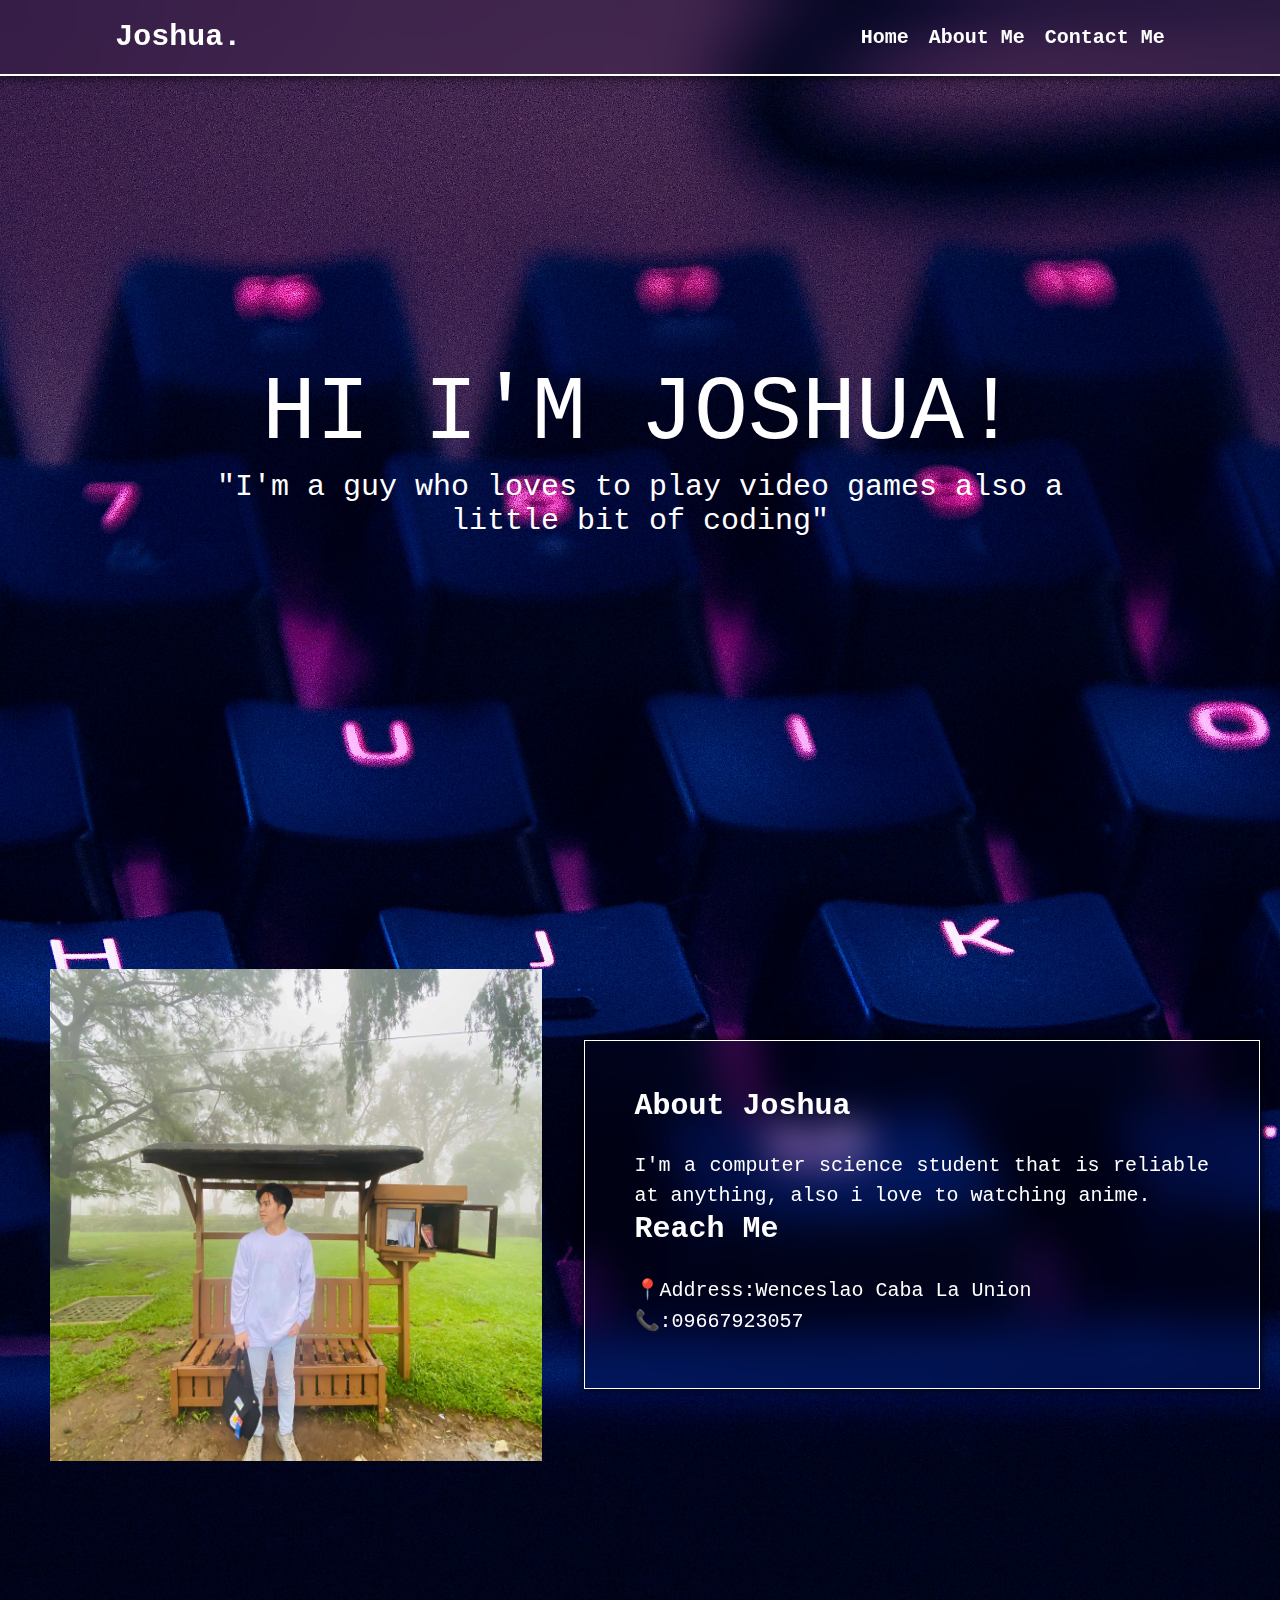
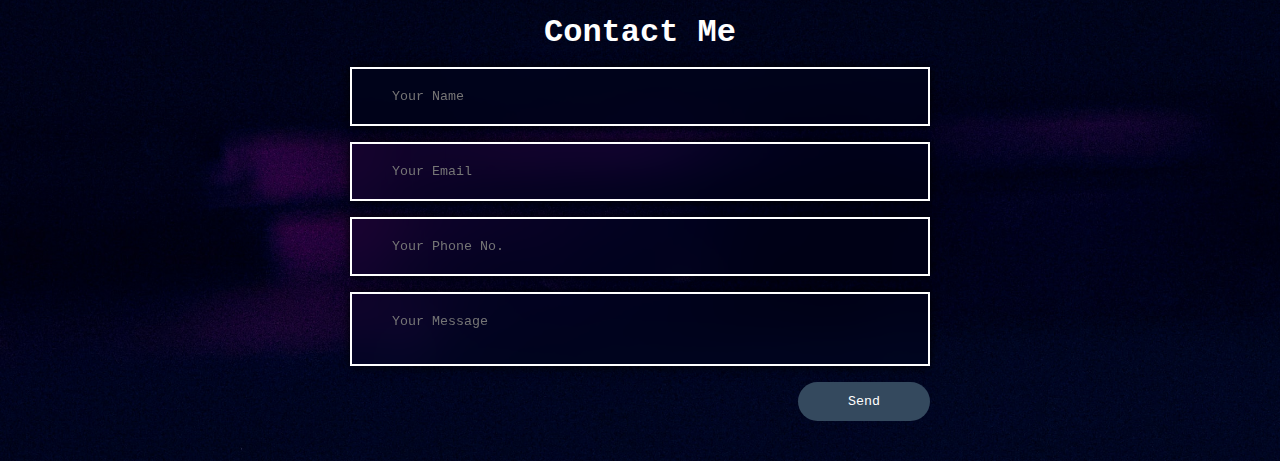
==== index.html @ b186a25e "Rename FINALRESPONSIVEHOME.html to index.html" ====
<html lang="en">
<head>
  <meta charset="UTF-8">
  <meta name="viewport" content="width=device-width, initial-scale=1.0">
  <title>Joshua. Simple Portfolio</title>
  <link rel="stylesheet" href="finalhomecss.css">
  <link rel="icon" href="ZEKE.jpg" type="image/x-icon">
  <script>

  </script>
</head>

<body>

  <header id="Top">
    <a href="" class="logo">Joshua.</a>
    <ul class="navlist">
      <li><a class="active" href="#">Home</a></li>
      <li><a href="#about">About Me</a></li>
      <li><a href="#contact">Contact Me</a></li>
    </ul>

    <div class="bx bx-menu" id="menu-icon">
      <img class="bars" src="barsss.png" alt="bar">
    </div>
  </header>

  <section class="hero">
    <div class="hero-text">

      <h1>HI I'M JOSHUA!</h1>
  
        <p>"I'm a guy who loves to play video games 
          also a little bit of coding"</p>
 
    </div>

  </section>

  <div class="about-section" id="about">
    <div class="inner-container">
      <h1 class="text">About Joshua</h1>
      <p class="text">
        I'm a computer science student that is reliable at anything, also i love to watching anime.
      </p>

      <h1>Reach Me</h1>

      <p class="text">
        📍Address:Wenceslao Caba La Union
      </p>
      <p class="text">
        📞:09667923057  
      </p>
    </div>

  </div>

  <div class="contact-section" id="contact">

    <h1>Contact Me</h1>
    <form class="contact-form" action="" method="post">
      <input type="text" class="contact-form-text" placeholder="Your Name">
      <input type="text" class="contact-form-text" placeholder="Your Email">
      <input type="text" class="contact-form-text" placeholder="Your Phone No.">
      <textarea class="contact-form-text" placeholder="Your Message"></textarea>

      <input type="submit" class="contact-form-btn" value="Send">
    </form>
  </div>
  
  <script>
let menu = document.querySelector('#menu-icon');
let navlist = document.querySelector('.navlist');

   menu.onclick = () => {
   menu.classList.toggle('bx-x');
   navlist.classList.toggle('open');
};
  </script>
</body>
</html>
---- finalhomecss.css ----
::-webkit-scrollbar{
  display: none;
}

*{
  padding: 0;
  margin: 0;
  box-sizing: border-box;
  list-style: none;
  text-decoration: none;
  font-family: 'Courier New', Courier, monospace;
}

header{
  position: fixed;
  right: 0;
  top: 0;
  z-index: 1000;
  width: 100%;
  display: flex;
  align-items: center;
  justify-content: space-between;
  padding: 20px 9%;
  background-color: transparent;
  border-bottom: 2px solid rgba(255, 255, 255, 2);
  backdrop-filter: blur(20px);
  box-shadow: 0 0 10px rgba(0, 0, 0, 2);
}

body{
  background: url(anas-alshanti-feXpdV001o4-unsplash.jpg) no-repeat center;
  background-size: cover;
  position: relative;
}

.logo{
  font-size: 30px;
  font-weight: 700;
  color: white;
}

.navlist{
  display: flex;
  
}

.navlist a{
  color: white;
  margin-left: 20px;
  font-size: 20px;
  font-weight: 600;
  border-bottom: 2px solid transparent;
}

.navlist a:hover{
  border-bottom: 2px solid white;
  transform: translateY(-5px);
}

li:hover {
  transform: translateY(-3px);
  border-radius: 10px;
  transition: 0.3s;
}

.navlist button{
  margin-left: 20px;
  height: 25px;
  font-size: 15px;
  font-weight: 500;
  width: 6em;
  border-radius: 20px;
  border: 1px solid white;
  color: white;
  background-color: green;
  cursor: pointer;
}

button:hover{
  transform: translateY(-3px);
  border-radius: 10px;
  transition: 0.3s
}

.cartimg{
  margin-left: 10px;
  width: 25px;
  height: 25px;
  cursor: pointer;
}

.cartimg:hover{
  transform: translateY(-3px);
  transition: 0.3s
}

#menu-icon{
  color: white;
  font-size: 30px;
  z-index: 10001;
  cursor: pointer;
  display: none;
}

.bars{
  width: 20px;
  height: 20px;
}

.hero{
  height: 100%;
  width: 100%;
  min-height: 100vh;
  background-size: cover;
  position: relative;
  display: grid;
  align-items: center;
  gap: 5rem;
  text-align: center;
}

.vapexpic{
  width: 400px;
  height: auto;
}

section{
  padding: 0 15%;
}

.hero-text h1{
  font-size: 90px;
  font-weight: 500;
  color: white;
}

.hero-text p{
  font-size: larger;
  color: white;
  font-weight: 500;
  font-size: 30px;
  margin-top: 5px;
  align-items: center;
}

main{
  width: 100%;
  height: 100%;
}

.containerfooter{
  max-width: 1170px;
  margin: auto;
}

.row{
  display: flex;
  flex-wrap: wrap;
}

section{
  min-height: 100vh;
  display: flex;
  align-items: center;
  justify-content: center;
}

.about-section{
  margin-top: 40px;
  background: url(home.jpg) no-repeat left;
  background-size: 40%;
  margin-left: 50px;
  overflow: hidden;
  background-color: transparent;
  padding: 100px 0;
}

.inner-container{
  width: 55%;
  float: right;
  background-color: transparent;
  border: 2px solid rgba(255, 255, 255, 2);
  backdrop-filter: blur(20px);
  box-shadow: 0 0 10px rgba(0, 0, 0, 2);
  border: 1px solid white;
  padding: 50px;
  margin-right: 20px;
}

.inner-container h1{
  margin-bottom: 30px;
  color: white;
  font-size: 30px;
  font-weight: 900;
}

.text{
  font-size: 20px;
  color: white;
  line-height: 30px;
  text-align: justify;
  margin-bottom: 1px;
}

.contact-section{
  background: transparent;
  padding: 40px 0;
  margin-top: 65px;
}

.contact-section h1{
  margin-top: 20px;
  text-align: center;
  color: white;

}

.border{
  width: 100px;
  height: 10px;
  background: white;
  margin: 40px auto;
}

.contact-form{
  max-width: 600px;
  margin: auto;
  padding: 0 10px;
  overflow: hidden;
}

.contact-form-text{
  display: block;
  width: 100%;
  box-sizing: border-box;
  margin: 16px 0;
  border: 0;
  background-color: transparent;
  border: 2px solid rgba(255, 255, 255, 2);
  backdrop-filter: blur(20px);
  box-shadow: 0 0 10px rgba(0, 0, 0, 2);
  padding: 20px 40px;
  outline: none;
  color: white;
  transition: 0.5s;
}

.contact-form-text:hover{
  box-shadow: 0 0 10px 4px #34495e;
}

textarea.contact-form-text{
  resize: none;
}

.contact-form-btn{
  float: right;
  border: 0;
  background: #34495e;
  color: white;
  padding: 12px 50px;
  border-radius: 20px;
  cursor: pointer;
  transition: 0.5s;
}

.contact-form-btn:hover{
  background: #2980b9;
}


@media (max-width: 1150px){
    
  header{
    padding: 15px 3%;
    transition: .2s;
  }

}

@media (max-width: 1250px){

  section{
    padding: 0 12%;
    transition: 0.2s;
  }

}

@media (max-width: 1150px){


      .hero-text h1{
        font-size: 60px;
        margin: 0 0 30px;
      }

      .hero-text p{
        margin-bottom: 25px;
      }

}

@media (max-width: 1000px){
      section{
        padding: 0 3%;
        transition: .2s;
      }

      .inner-container{
        padding: 80;
      }

      .hero-text{
        padding-top: 115px;
      }

      .hero-img{
        text-align: center;
      }

      .vapexpic{
        display: none;
      }

      .hero{
        height: 100%;
        gap: 1rem;
        grid-template-columns: 1fr;
      }
}

@media (max-width: 860px){
  #menu-icon{
    display: block;
  }
  .navlist{
    position: absolute;
    top: 100%;
    right: -300;
    width: 300px;
    height: 200px;
    background: white;
    display: flex;
    align-items: center;
    flex-direction: column;
    padding: 50px 20px;
    transition: all .55s ease;
    background-color: transparent;
    border: 2px solid rgba(255, 255, 255, 2);
    backdrop-filter: blur(20px);
    box-shadow: 0 0 10px rgba(0, 0, 0, 2);
  }

  .navlist a{
    display: block;
    margin: 7px 0;
    margin-left: 0;

}
.navlist button{
  display: block;
  margin: 10px 0;
  margin-left: 0;
}
.cartimg{
  margin: 10px 0;
}

.navlist.open{
  right: 0;
  border: 2px solid white;
}

.about-section{
  background-size: 100%;
  padding: 100px 40px;
  transition: all .55s ease;
  margin-left: 0;
}

.inner-container{
  width: 100%;
  color: white;
  transition: all .55s ease;
  background-color: transparent;
  border: 2px solid rgba(255, 255, 255, 2);
  backdrop-filter: blur(20px);
  box-shadow: 0 0 10px rgba(0, 0, 0, 2);
  margin-right: 0;
}

.text{
  color: white;
}

}

@media(max-width: 680px){


}
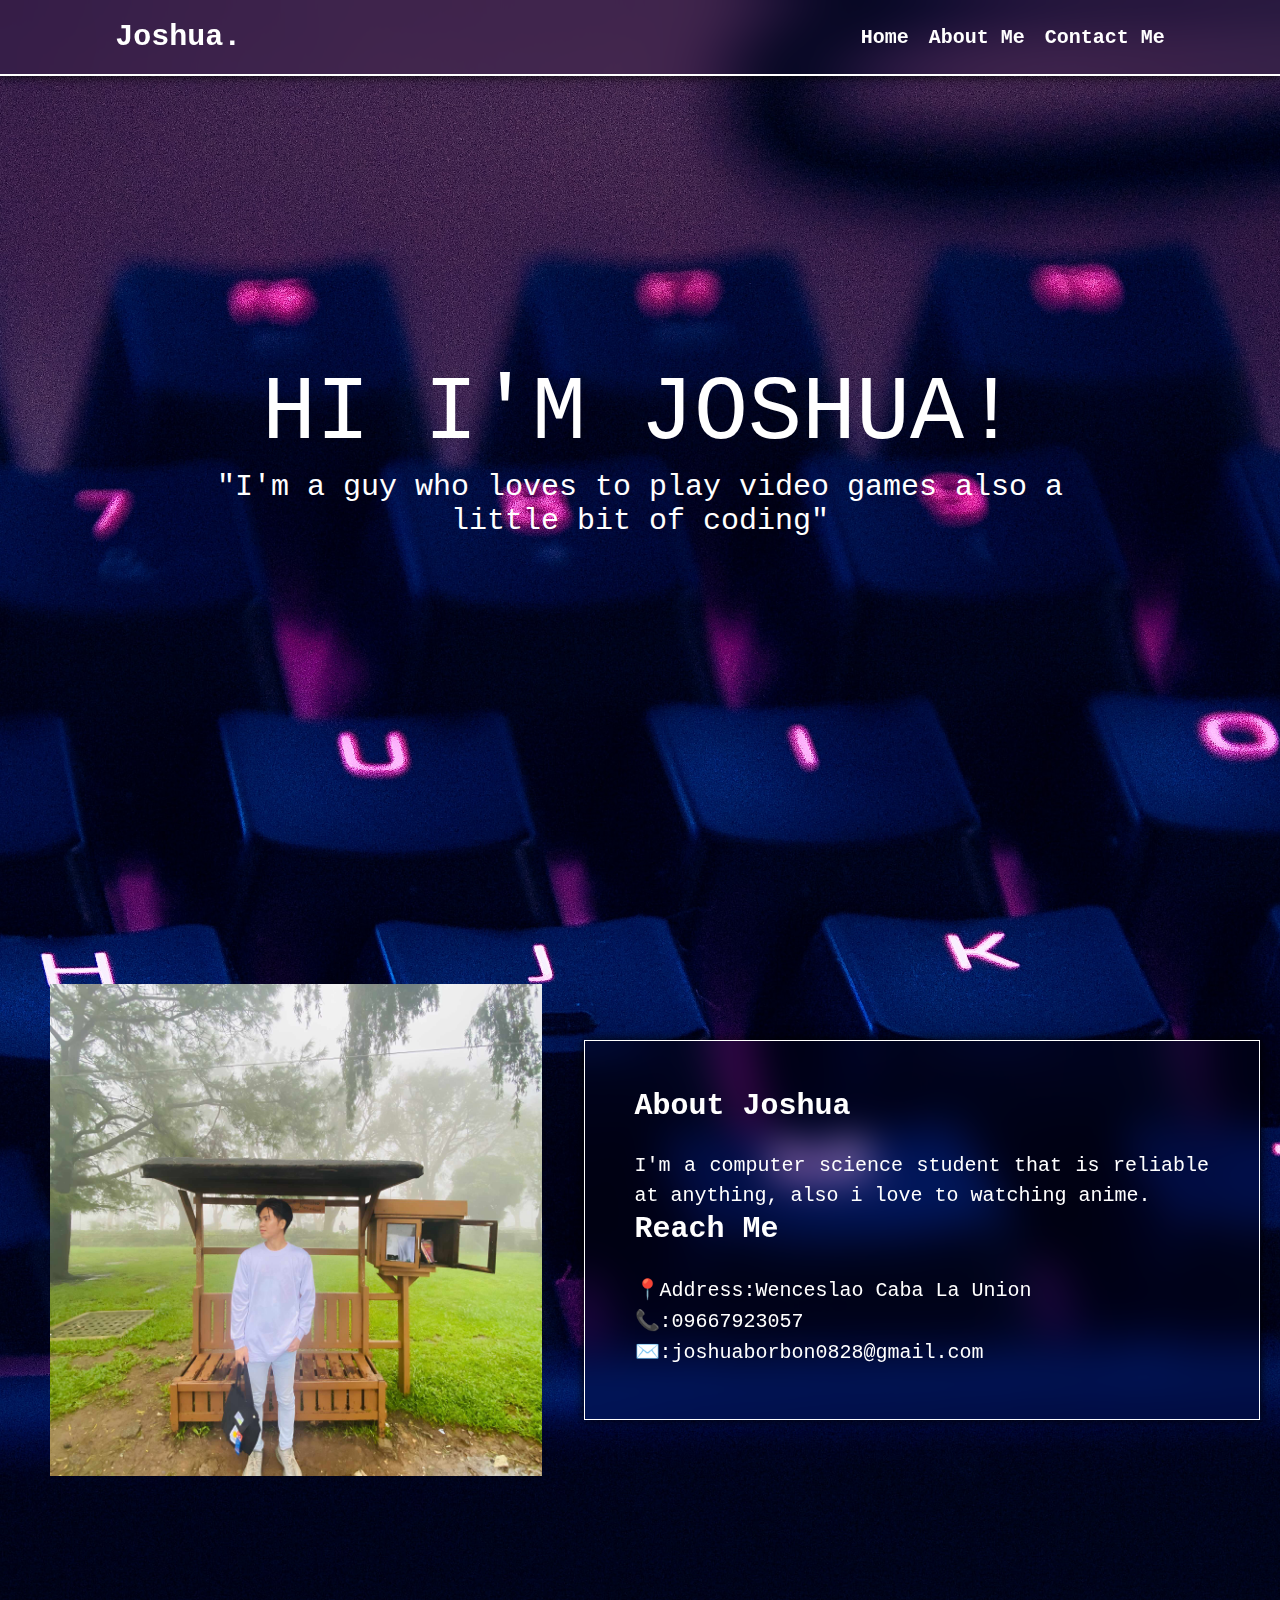
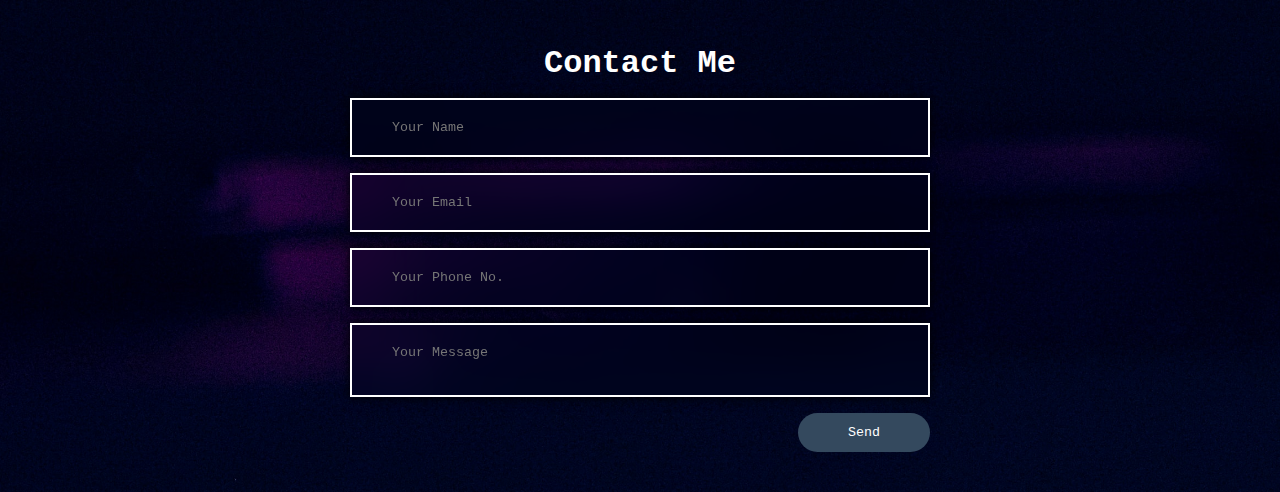
==== commit 30c0b937: "Update index.html" ====
--- a/index.html
+++ b/index.html
@@ -52,6 +52,9 @@
       <p class="text">
         📞:09667923057  
       </p>
+      <p class="text">
+        ✉️:joshuaborbon0828@gmail.com  
+      </p>
     </div>
 
   </div>
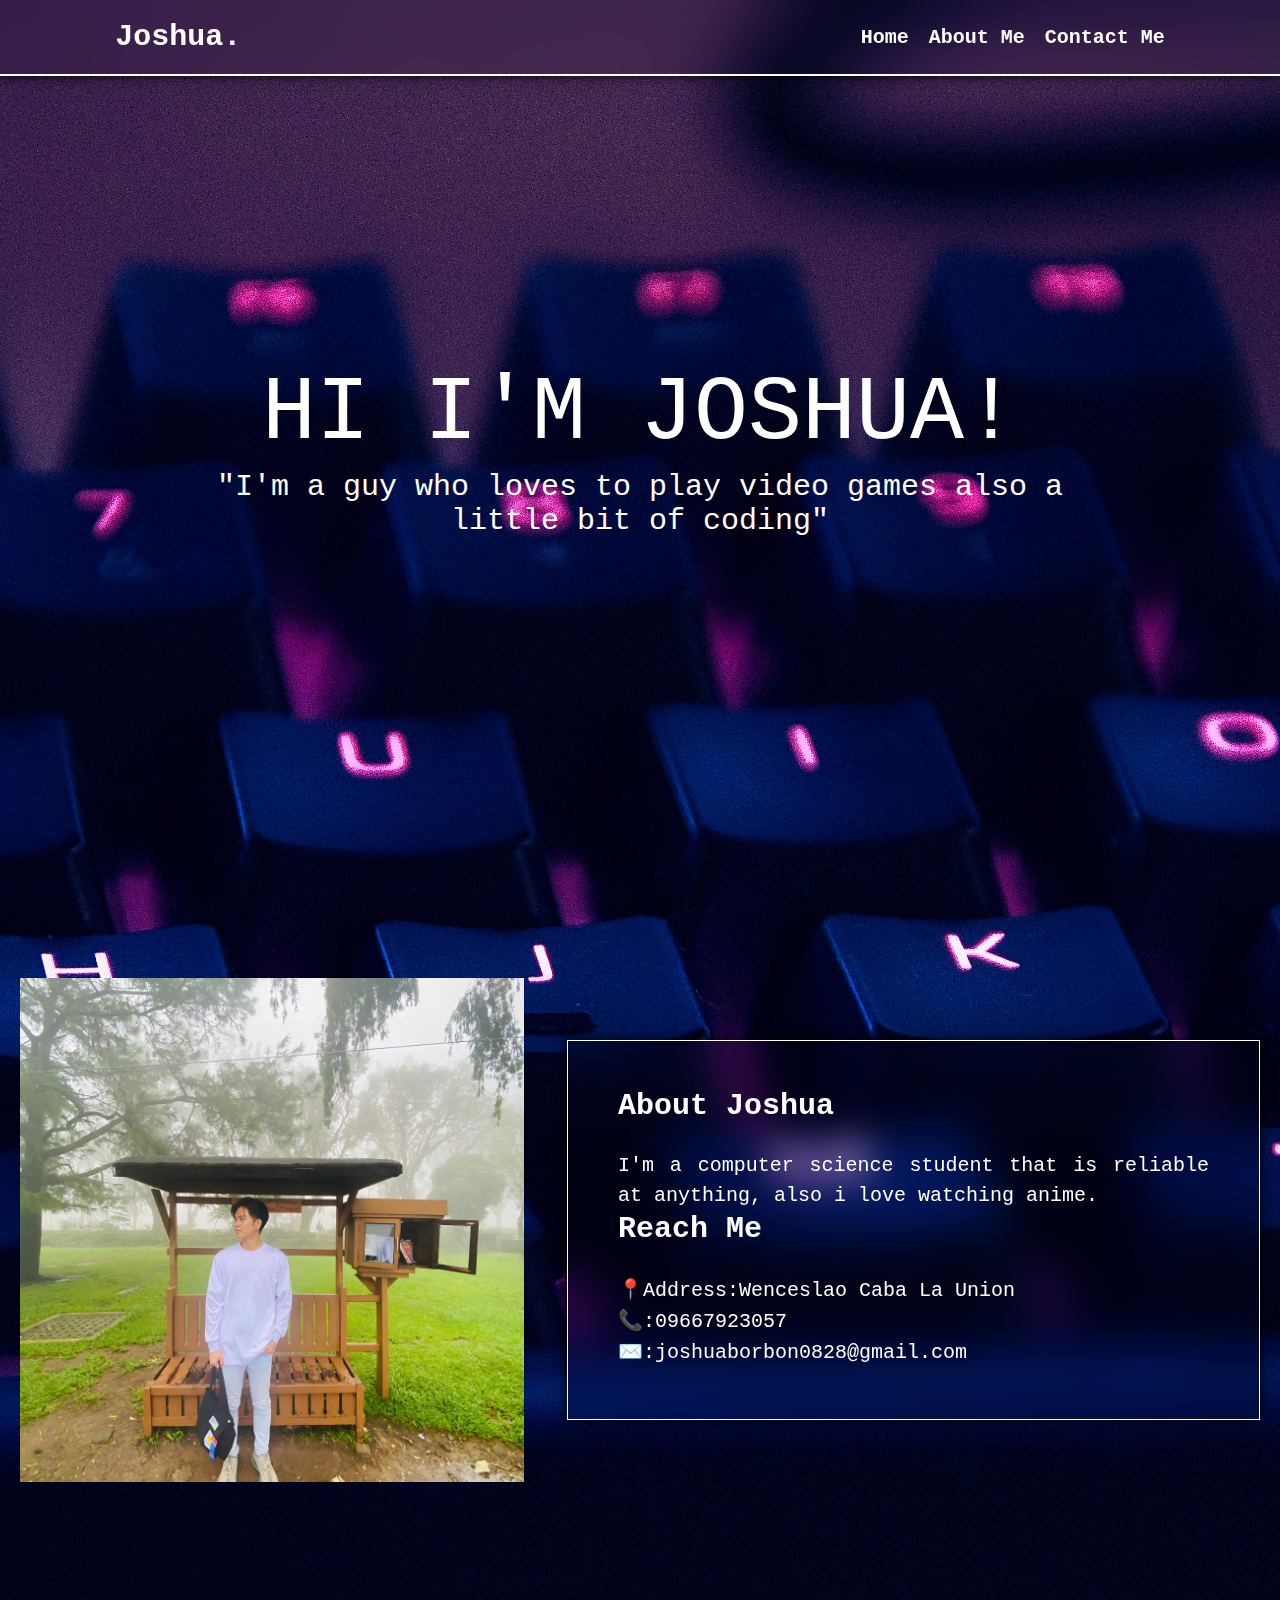
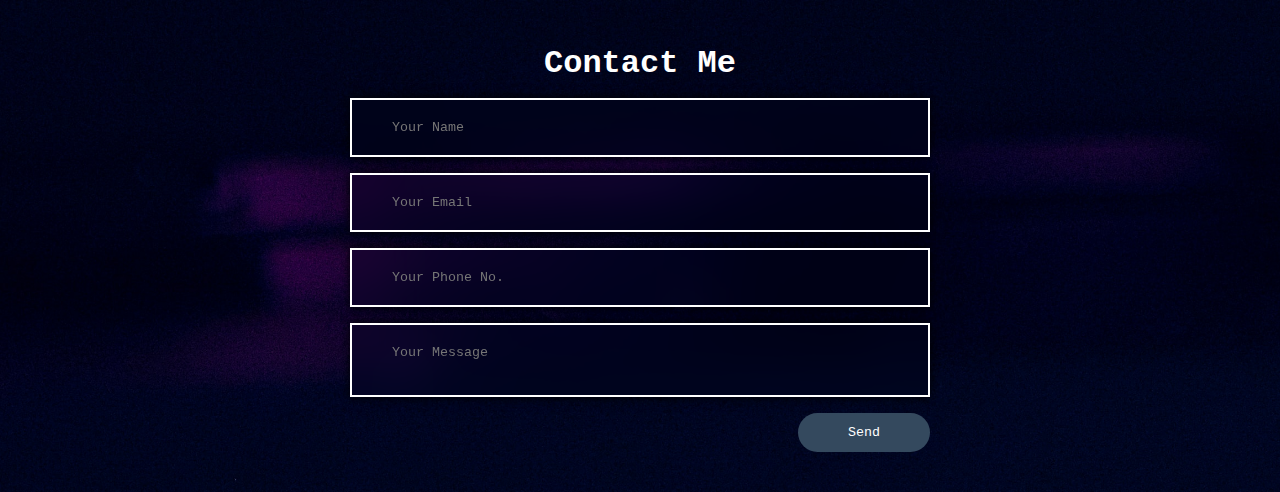
==== commit 496ba3bd: "Update index.html" ====
--- a/index.html
+++ b/index.html
@@ -2,6 +2,8 @@
 <head>
   <meta charset="UTF-8">
   <meta name="viewport" content="width=device-width, initial-scale=1.0">
+  <meta property="og:image" content="FRONTPAGE.png">
+  <meta property="og:description" content="I'm a fast learner also a good listener.">
   <title>Joshua. Simple Portfolio</title>
   <link rel="stylesheet" href="finalhomecss.css">
   <link rel="icon" href="ZEKE.jpg" type="image/x-icon">
@@ -41,7 +43,7 @@
     <div class="inner-container">
       <h1 class="text">About Joshua</h1>
       <p class="text">
-        I'm a computer science student that is reliable at anything, also i love to watching anime.
+        I'm a computer science student that is reliable at anything, also i love watching anime.
       </p>
 
       <h1>Reach Me</h1>
--- a/finalhomecss.css
+++ b/finalhomecss.css
@@ -169,7 +169,7 @@
   margin-top: 40px;
   background: url(home.jpg) no-repeat left;
   background-size: 40%;
-  margin-left: 50px;
+  margin-left: 20px;
   overflow: hidden;
   background-color: transparent;
   padding: 100px 0;
@@ -397,6 +397,12 @@
 }
 
 @media(max-width: 680px){
-
-
-}
+.text{
+    font-size: 15px;
+  }
+  .about-section{
+    padding: 0;
+    transition: all .55s ease;
+  }
+
+}
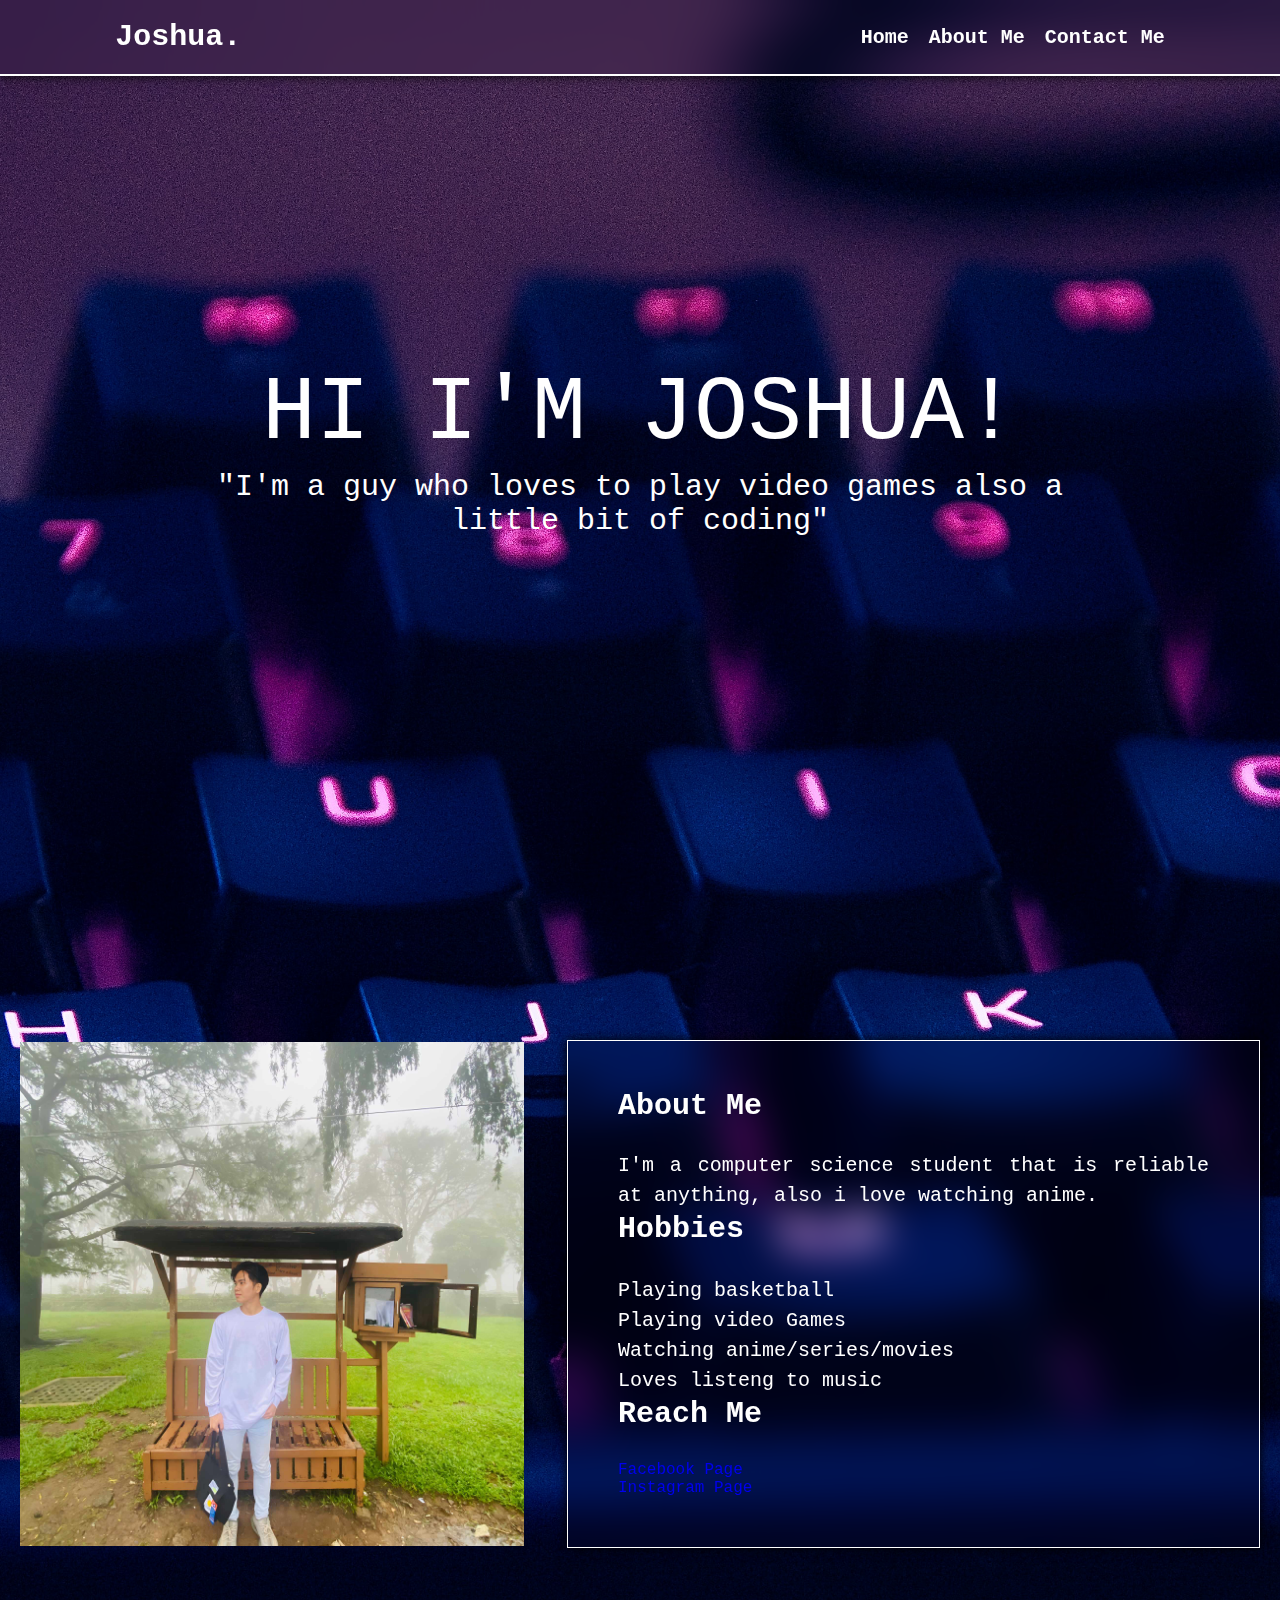
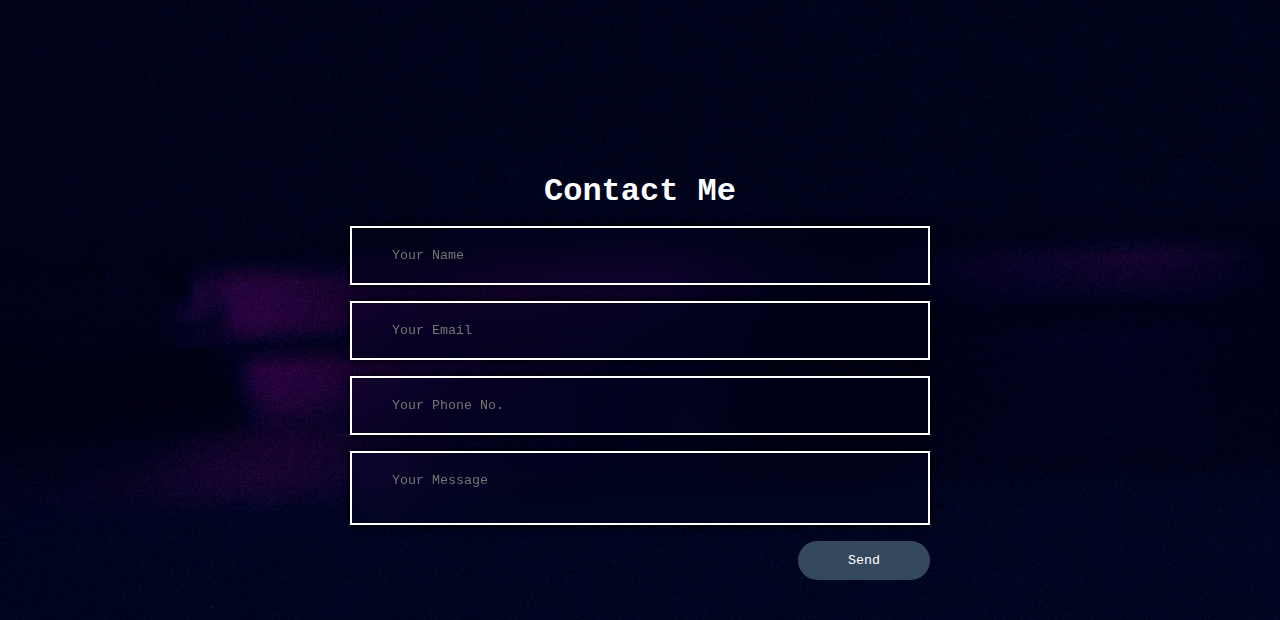
==== commit 73ea575c: "Update index.html" ====
--- a/index.html
+++ b/index.html
@@ -2,8 +2,6 @@
 <head>
   <meta charset="UTF-8">
   <meta name="viewport" content="width=device-width, initial-scale=1.0">
-  <meta property="og:image" content="FRONTPAGE.png">
-  <meta property="og:description" content="I'm a fast learner also a good listener.">
   <title>Joshua. Simple Portfolio</title>
   <link rel="stylesheet" href="finalhomecss.css">
   <link rel="icon" href="ZEKE.jpg" type="image/x-icon">
@@ -41,22 +39,25 @@
 
   <div class="about-section" id="about">
     <div class="inner-container">
-      <h1 class="text">About Joshua</h1>
+      <h1 class="text">About Me</h1>
       <p class="text">
         I'm a computer science student that is reliable at anything, also i love watching anime.
       </p>
 
-      <h1>Reach Me</h1>
+      <h1>Hobbies</h1>
 
       <p class="text">
-        📍Address:Wenceslao Caba La Union
+        Playing basketball <br>
+        Playing video Games<br>
+        Watching anime/series/movies<br>
+        Loves listeng to music<br>
       </p>
-      <p class="text">
-        📞:09667923057  
-      </p>
-      <p class="text">
-        ✉️:joshuaborbon0828@gmail.com  
-      </p>
+      
+      <h1>Reach Me</h1>
+        <ul>
+        <li><a href="https://www.facebook.com/joshy.borbon">Facebook Page</a></li>
+        <li><a href="https://www.instagram.com/dumb_joshy/">Instagram Page</a></li>
+        </ul>
     </div>
 
   </div>
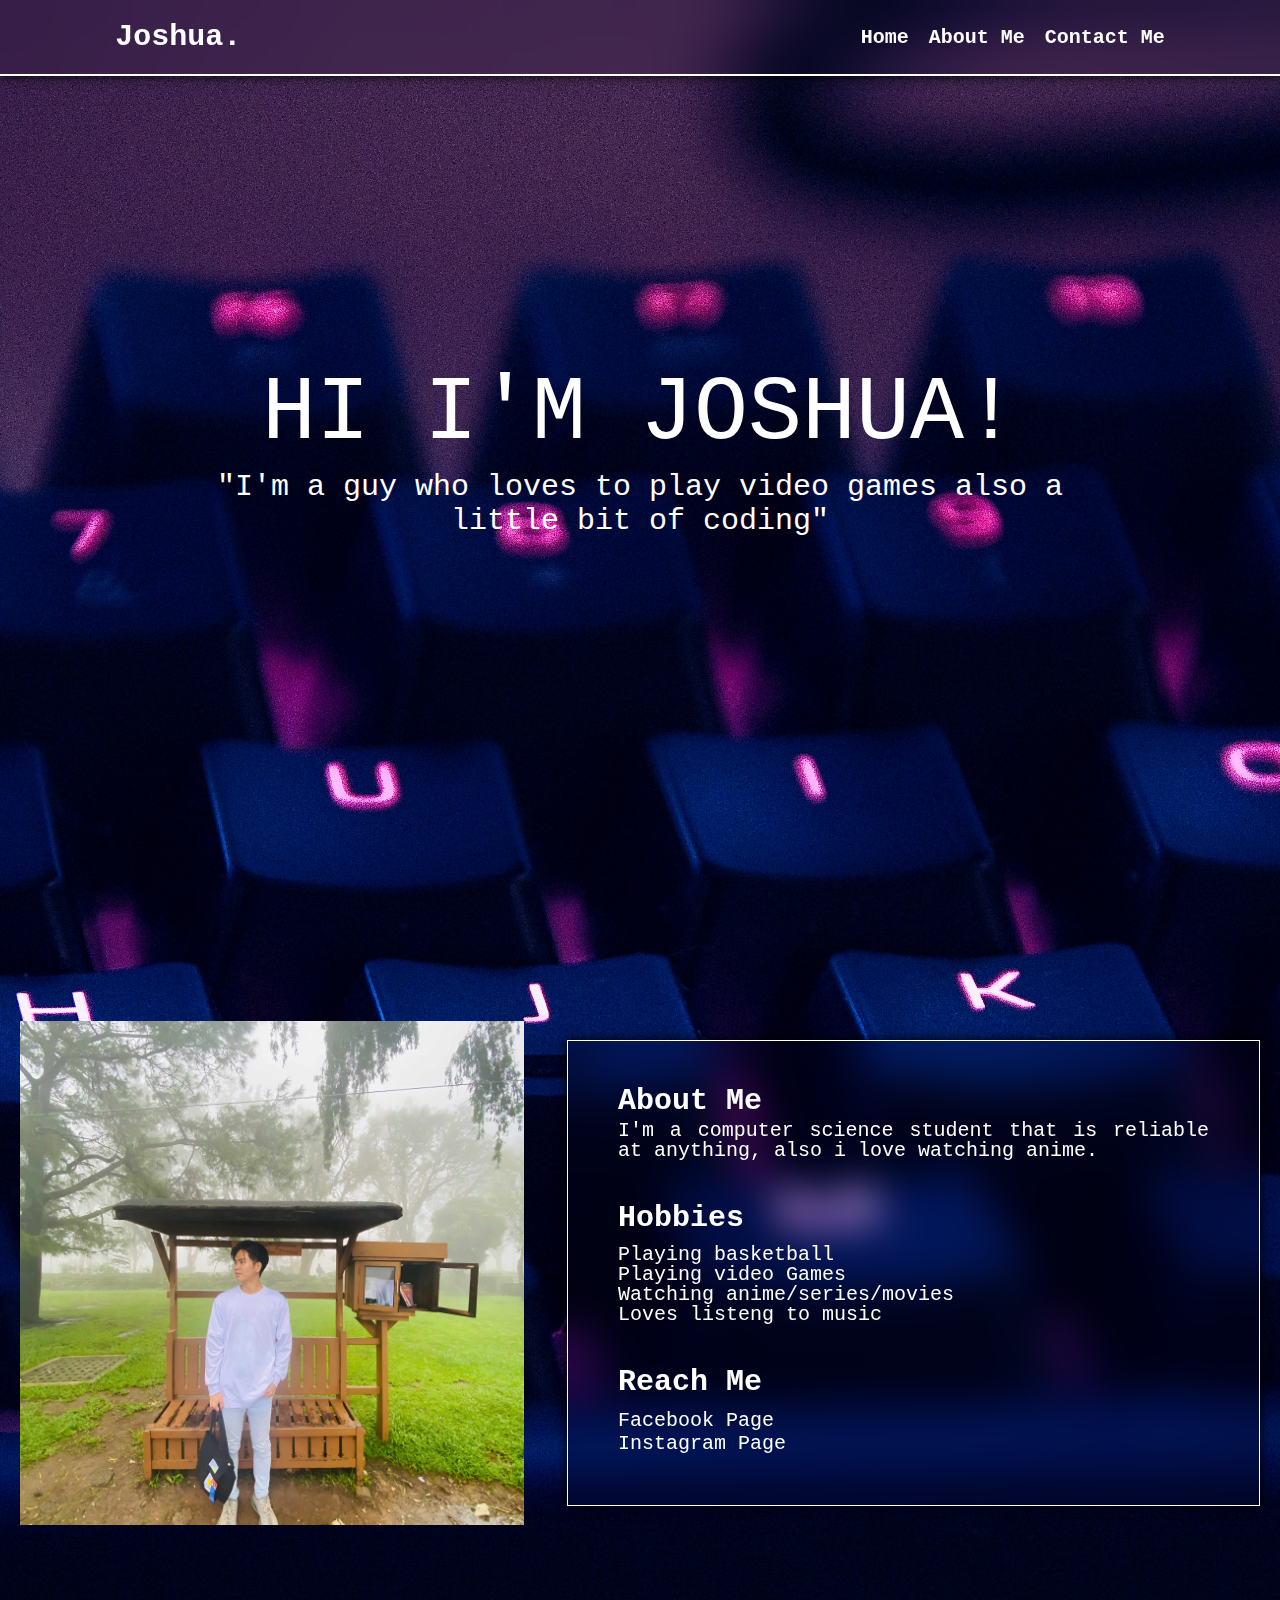
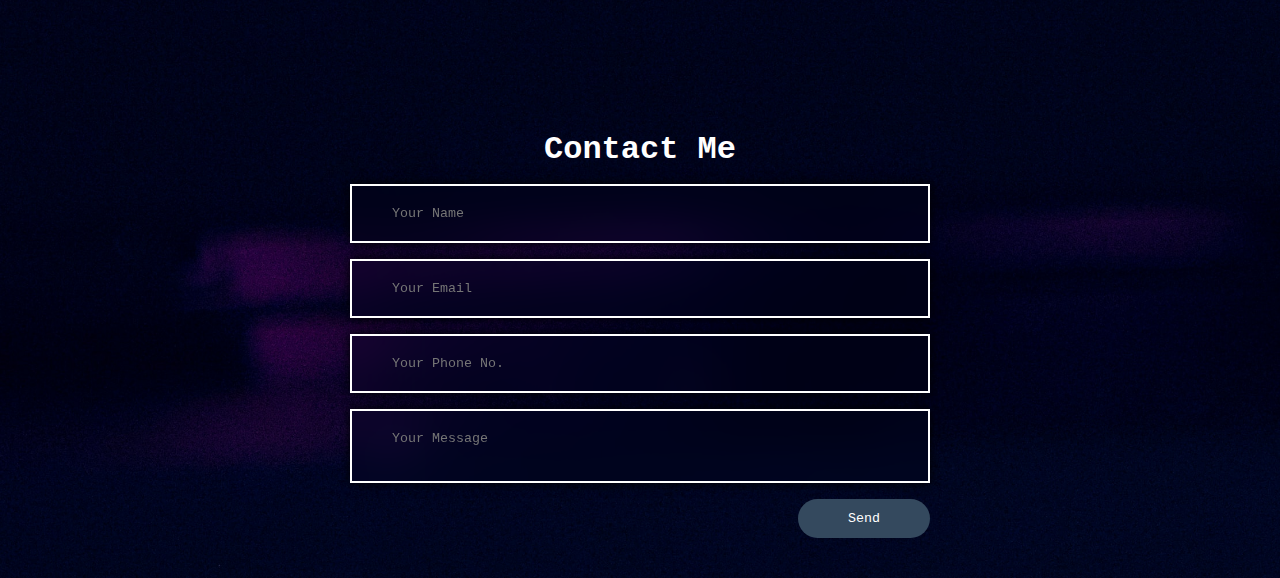
==== commit 24f15bf9: "Update index.html" ====
--- a/index.html
+++ b/index.html
@@ -2,6 +2,8 @@
 <head>
   <meta charset="UTF-8">
   <meta name="viewport" content="width=device-width, initial-scale=1.0">
+  <meta property="og:image" content="home.jpg">
+  <meta property="og:description" content="I'm friendly person <3.">
   <title>Joshua. Simple Portfolio</title>
   <link rel="stylesheet" href="finalhomecss.css">
   <link rel="icon" href="ZEKE.jpg" type="image/x-icon">
--- a/finalhomecss.css
+++ b/finalhomecss.css
@@ -188,7 +188,7 @@
 }
 
 .inner-container h1{
-  margin-bottom: 30px;
+  margin-bottom: 10px;
   color: white;
   font-size: 30px;
   font-weight: 900;
@@ -197,9 +197,9 @@
 .text{
   font-size: 20px;
   color: white;
-  line-height: 30px;
+  line-height: 20px;
   text-align: justify;
-  margin-bottom: 1px;
+  margin-bottom: 40px;
 }
 
 .contact-section{
@@ -268,6 +268,12 @@
   background: #2980b9;
 }
 
+ul a{
+  color: white;
+  font-size: 20px;
+}
+
+
 
 @media (max-width: 1150px){
     
@@ -331,6 +337,10 @@
 }
 
 @media (max-width: 860px){
+*{
+  font-size: 10px;
+}
+
   #menu-icon{
     display: block;
   }
@@ -397,12 +407,14 @@
 }
 
 @media(max-width: 680px){
-.text{
-    font-size: 15px;
-  }
+
+  .text{
+    font-size: 10px;
+  }
+
   .about-section{
     padding: 0;
     transition: all .55s ease;
   }
-
-}
+  
+}
